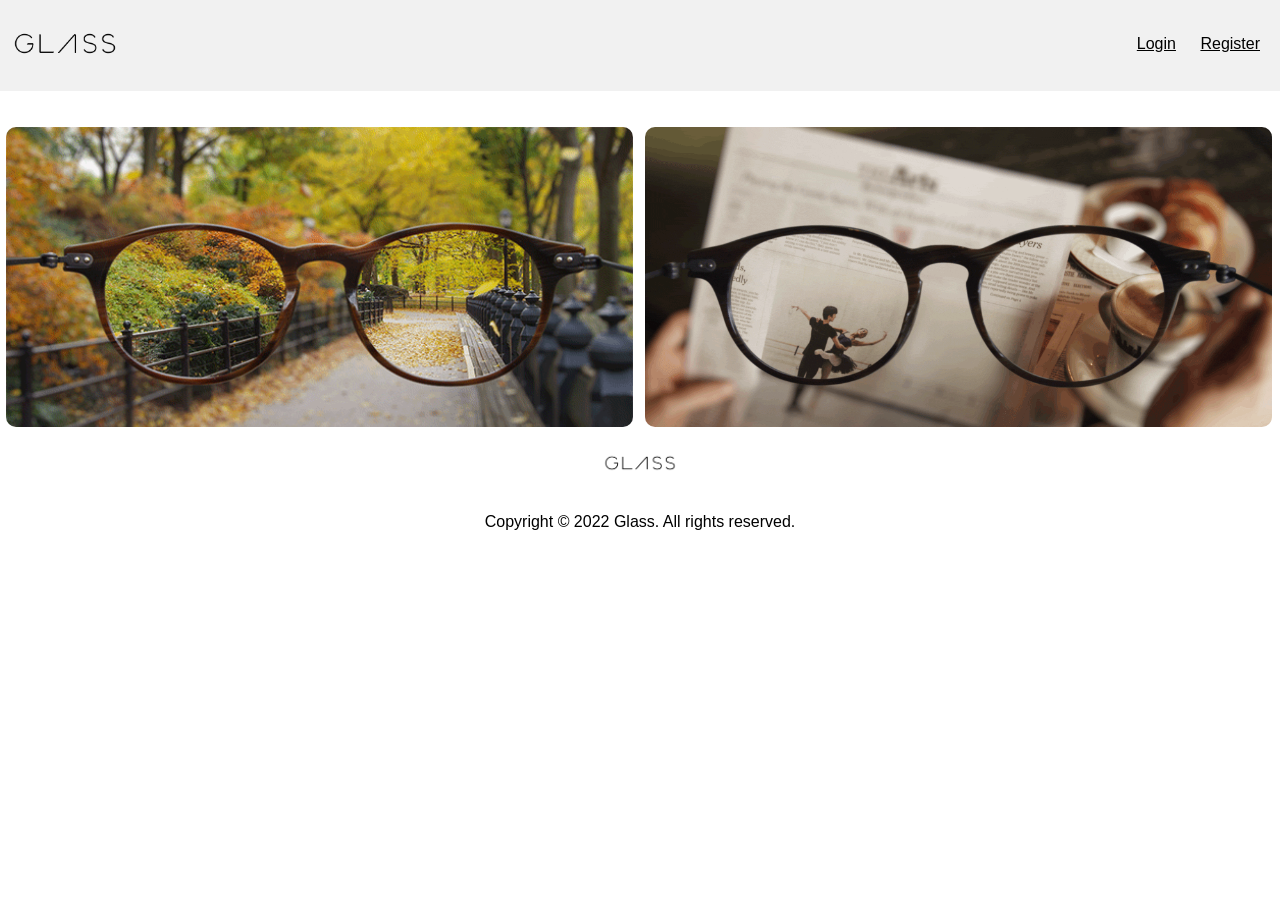
==== login/index.html @ 8fcaa194 "Add files via upload" ====
<!DOCTYPE html>
<html lang="en">
  <head>
    <meta charset="UTF-8" />
    <meta http-equiv="X-UA-Compatible" content="IE=edge" />
    <meta name="viewport" content="width=device-width, initial-scale=1.0" />
    <title>Home</title>
    <link rel="stylesheet" href="style.css" />
  </head>

  <body>
    <header class="main-header">
      <figure class="logo">
        <img src="./images/glass-logo.png" alt="logo" />
      </figure>
      <nav class="main-nav">
        <ul>
          <li>
            <a href="login.html">Login</a>
          </li>
          <li>
            <a href="register.html">Register</a>
          </li>
        </ul>
      </nav>
    </header>

    <main>
      <figure class="images">
        <img src="./images/glass.gif" alt="glass" />
      </figure>
      <figure class="images">
        <img src="./images/glass2.gif" alt="glass" />
      </figure>
    </main>

    <footer>
      <figure class="footer-logo">
        <img src="./images/glass-logo.png" alt="logo" />
      </figure>

      <p>Copyright © 2022 Glass. All rights reserved.</p>
    </footer>
  </body>
</html>
---- login/style.css ----
body {
  margin: 0;
  padding: 0;
  font-family: "Segoe UI", Tahoma, Geneva, Verdana, sans-serif;
}

ul {
  padding: 0;
}

li {
  list-style: none;
}

figure {
  margin: 0;
}

a {
  color: #000;
}

a:hover {
  color: #ffb300;
}

.label {
  width: 100%;
  display: block;
  margin-bottom: 3px;
}

table {
  margin: 0 auto 80px;
  background-color: #f1f1f1;
  padding: 30px;
  border-radius: 10px;
}

h1 {
  text-align: center;
}

input[type="text"],
input[type="password"],
input[type="email"],
input[type="phone"],
input[type="date"],
select {
  width: 100%;
  height: 40px;
  border-radius: 5px;
  border: 1px solid #8d90b3;
}

textarea {
  width: 100%;
  border-radius: 5px;
  border: 1px solid #8d90b3;
}

button {
  width: 100%;
  height: 40px;
  border-radius: 5px;
  background-color: #ffb300;
  border: 0;
  color: #fff;
  cursor: pointer;
}

tr td {
  padding: 10px;
}

.main-header {
  background-color: #f1f1f1;
  margin-bottom: 30px;
}

.logo {
  width: 130px;
  display: inline-block;
}

.logo img {
  width: 100%;
}

.images {
  margin: 6px;
  float: left;
  height: 300px;
  overflow: hidden;
  border-radius: 10px;
  width: 49%;
}

.images img {
  width: 100%;
}

.main-nav {
  float: right;
}

.main-nav ul {
  margin: 25px 10px 0 0;
}

.main-nav ul li {
  display: inline-block;
  margin: 10px;
}

footer {
  text-align: center;
}

.footer-logo {
  width: 90px;
  display: inline-block;
}

.footer-logo img {
  width: 100%;
}
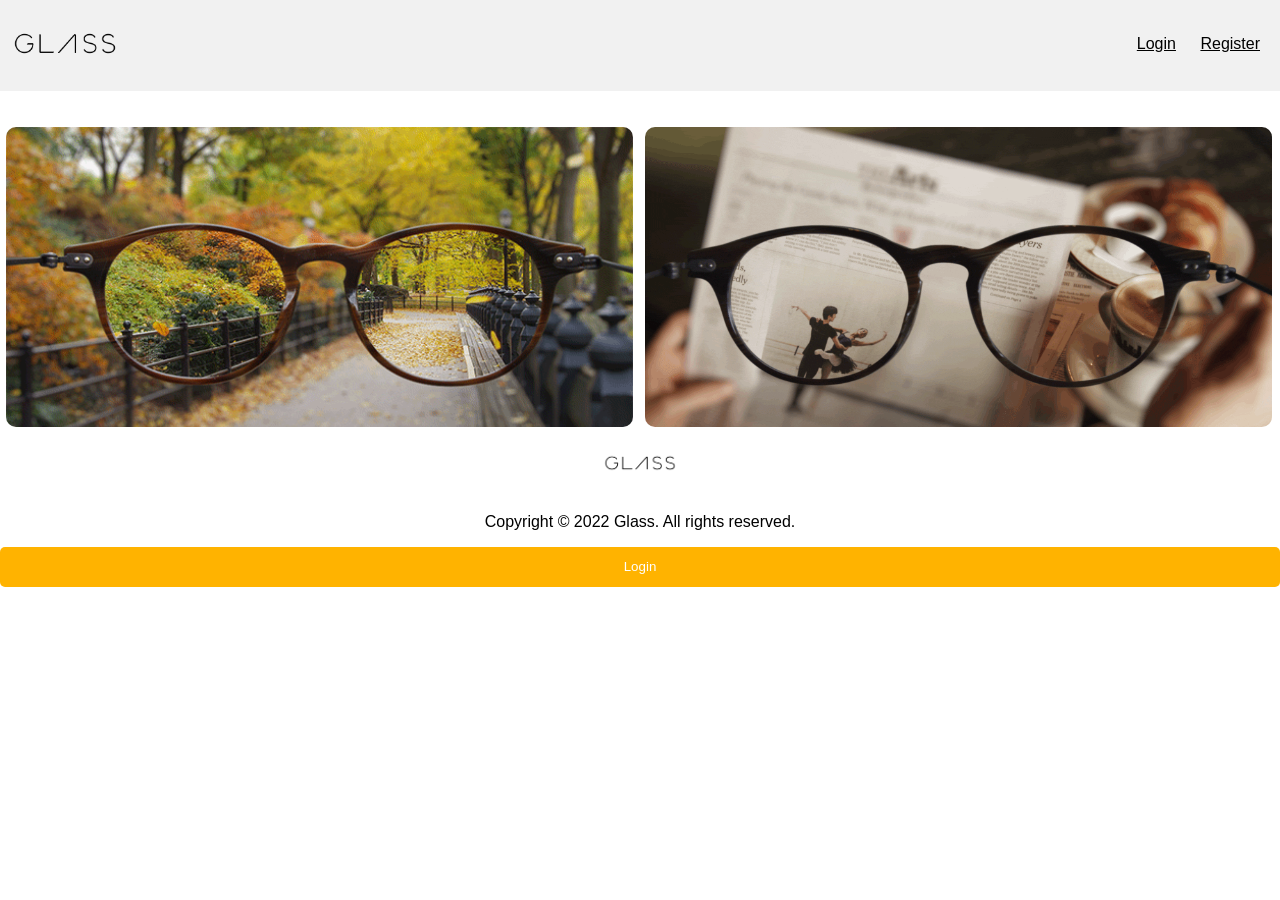
==== commit cbe5f65d: "Update index.html" ====
--- a/login/index.html
+++ b/login/index.html
@@ -43,3 +43,7 @@
     </footer>
   </body>
 </html>
+
+<div id="authArea">
+  <button onclick="goLogin()" class="nav-cta">Login</button> 
+</div>
